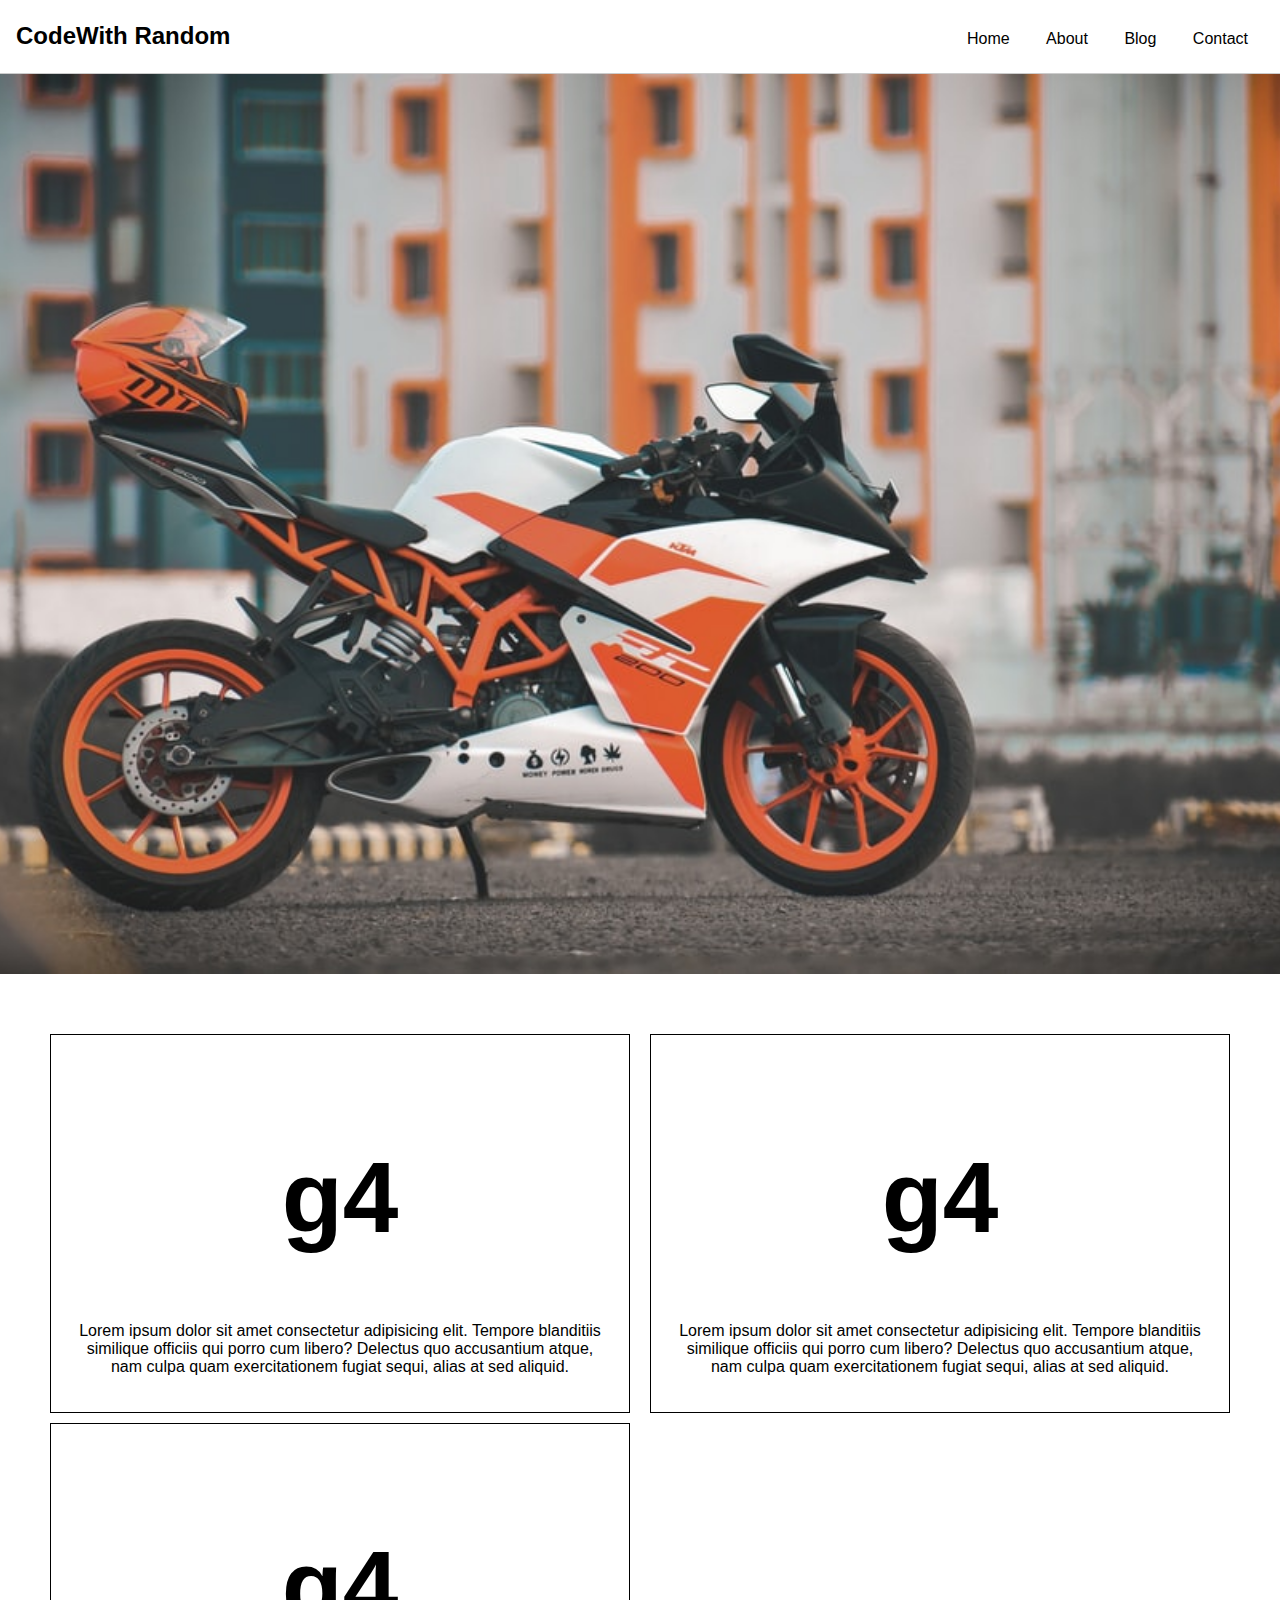
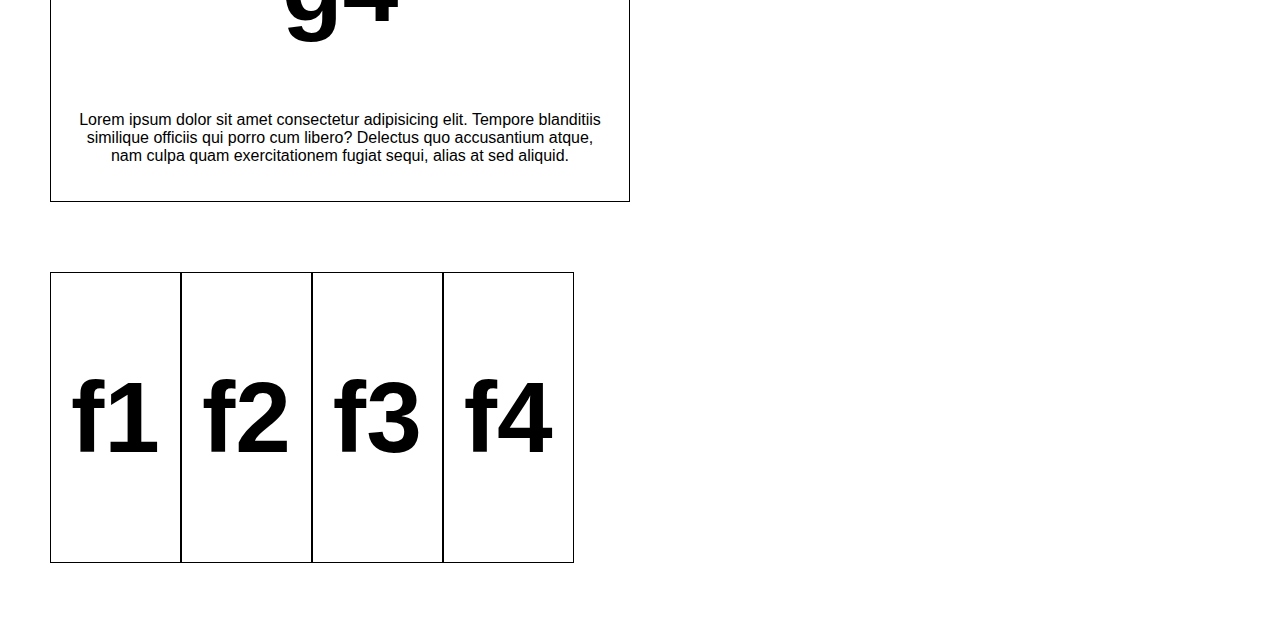
==== index.html @ 4f77e9b8 "initials" ====
<!DOCTYPE html>
<html lang="en">
<head>
    <meta charset="UTF-8">
    <meta http-equiv="X-UA-Compatible" content="IE=edge">
    <meta name="viewport" content="width=device-width, initial-scale=1.0">
    <title>ark studio</title>
    <link rel="stylesheet" href="style.css">
</head>
<body>

    <section class="header-data">
        <header class="site-header">  
            <div class="site-identity">  
             <h1><a href="#">CodeWith Random</a></h1>  
            </div>   
            <nav class="site-navigation">  
             <ul class="nav">  
              <li><a href="#">Home</a></li>   
              <li><a href="#">About</a></li>   
              <li><a href="#">Blog</a></li>  
              <li><a href="#">Contact</a></li>   
             </ul>  
            </nav>  
           </header>
    </section>

    <section class="bg-image-data">
        <div class="bg-img"></div>
    </section>

    <section class="grid-data">
        <div class="grid-container">
            <div class="grid-item">
                <div class="grid-item-data">
                    <img src="" alt="">
                    <h1>g4</h1>
                    <p>Lorem ipsum dolor sit amet consectetur adipisicing elit. Tempore blanditiis similique officiis qui porro cum libero? Delectus quo accusantium atque, nam culpa quam exercitationem fugiat sequi, alias at sed aliquid.</p>
                </div>
            </div>
            <div class="grid-item">
                <div class="grid-item-data">
                    <img src="" alt="">
                    <h1>g4</h1>
                    <p>Lorem ipsum dolor sit amet consectetur adipisicing elit. Tempore blanditiis similique officiis qui porro cum libero? Delectus quo accusantium atque, nam culpa quam exercitationem fugiat sequi, alias at sed aliquid.</p>
                </div>
            </div>
            <div class="grid-item">
                <div class="grid-item-data">
                    <img src="" alt="">
                    <h1>g4</h1>
                    <p>Lorem ipsum dolor sit amet consectetur adipisicing elit. Tempore blanditiis similique officiis qui porro cum libero? Delectus quo accusantium atque, nam culpa quam exercitationem fugiat sequi, alias at sed aliquid.</p>
                </div>
            </div>
        </div>
    </section>


    <section>
        <div class="flex-container">
            <div class="flex-item">
                <h1>f1</h1>
            </div>
            <div class="flex-item">
                <h1>f2</h1>
            </div>
            <div class="flex-item">
                <h1>f3</h1>
            </div>
            <div class="flex-item">
                <h1>f4</h1>
            </div>
        </div>
    </section>
    
</body>
</html>
---- style.css ----
body {  
    font-family: 'Open Sans', sans-serif;  
    margin: 0;  
   }  
   a {  
    text-decoration: none;  
    color: #000;  
   }  
   a:hover{  
     color: rgb(179, 179, 179);  
   }  
   .site-header {   
    border-bottom: 1px solid #ccc;  
    padding: .5em 1em;  
    display: flex;  
    justify-content: space-between;  
    background-color: transparent;
   }  
   .site-identity h1 {  
    font-size: 1.5em;  
    margin: .6em 0;  
    display: inline-block;  
   }  
   .site-navigation ul,   
   .site-navigation li {  
    margin: 0;   
    padding: 0;  
   }  
   .site-navigation li {  
    display: inline-block;  
    margin: 1.4em 1em 1em 1em;  
   }   
   
   h1{
    font-size: 100px;
   }

   .bg-img{
    /* background-color: #ffffff; */
    background-image: url("image/bg-img.jpg");
    background-repeat: no-repeat;
    background-position: center;
    background-size: cover;
    width: 100%;
    height: 100vh;
   }

   .grid-container{
    display: grid;
    grid-template-columns: auto auto auto;
    gap : 10px 20px;
    margin: 60px 50px;
   }

   .grid-item, .flex-item{
    border: 1px solid #000;
    padding: 20px;
   }

   .grid-item-data{
    text-align: center;
   }

   .flex-container{
    display: flex;
    flex-direction: row;
    margin: 60px 50px;
    align-content: space-between;
   }

   .flex-item{
    margin: 10px 0px;
   }

   @media only screen and (max-width: 600px) {
    .grid-container{
        display: grid;
        grid-template-columns: auto;
        gap : 10px 20px;
        margin: 60px 50px;
       }

       h1{
        font-size: 10px;
       }
    
   }

   @media only screen and (min-width: 768px) {
    .grid-container{
        display: grid;
        grid-template-columns: auto auto;
        gap : 10px 20px;
        margin: 60px 50px;
       }
   }
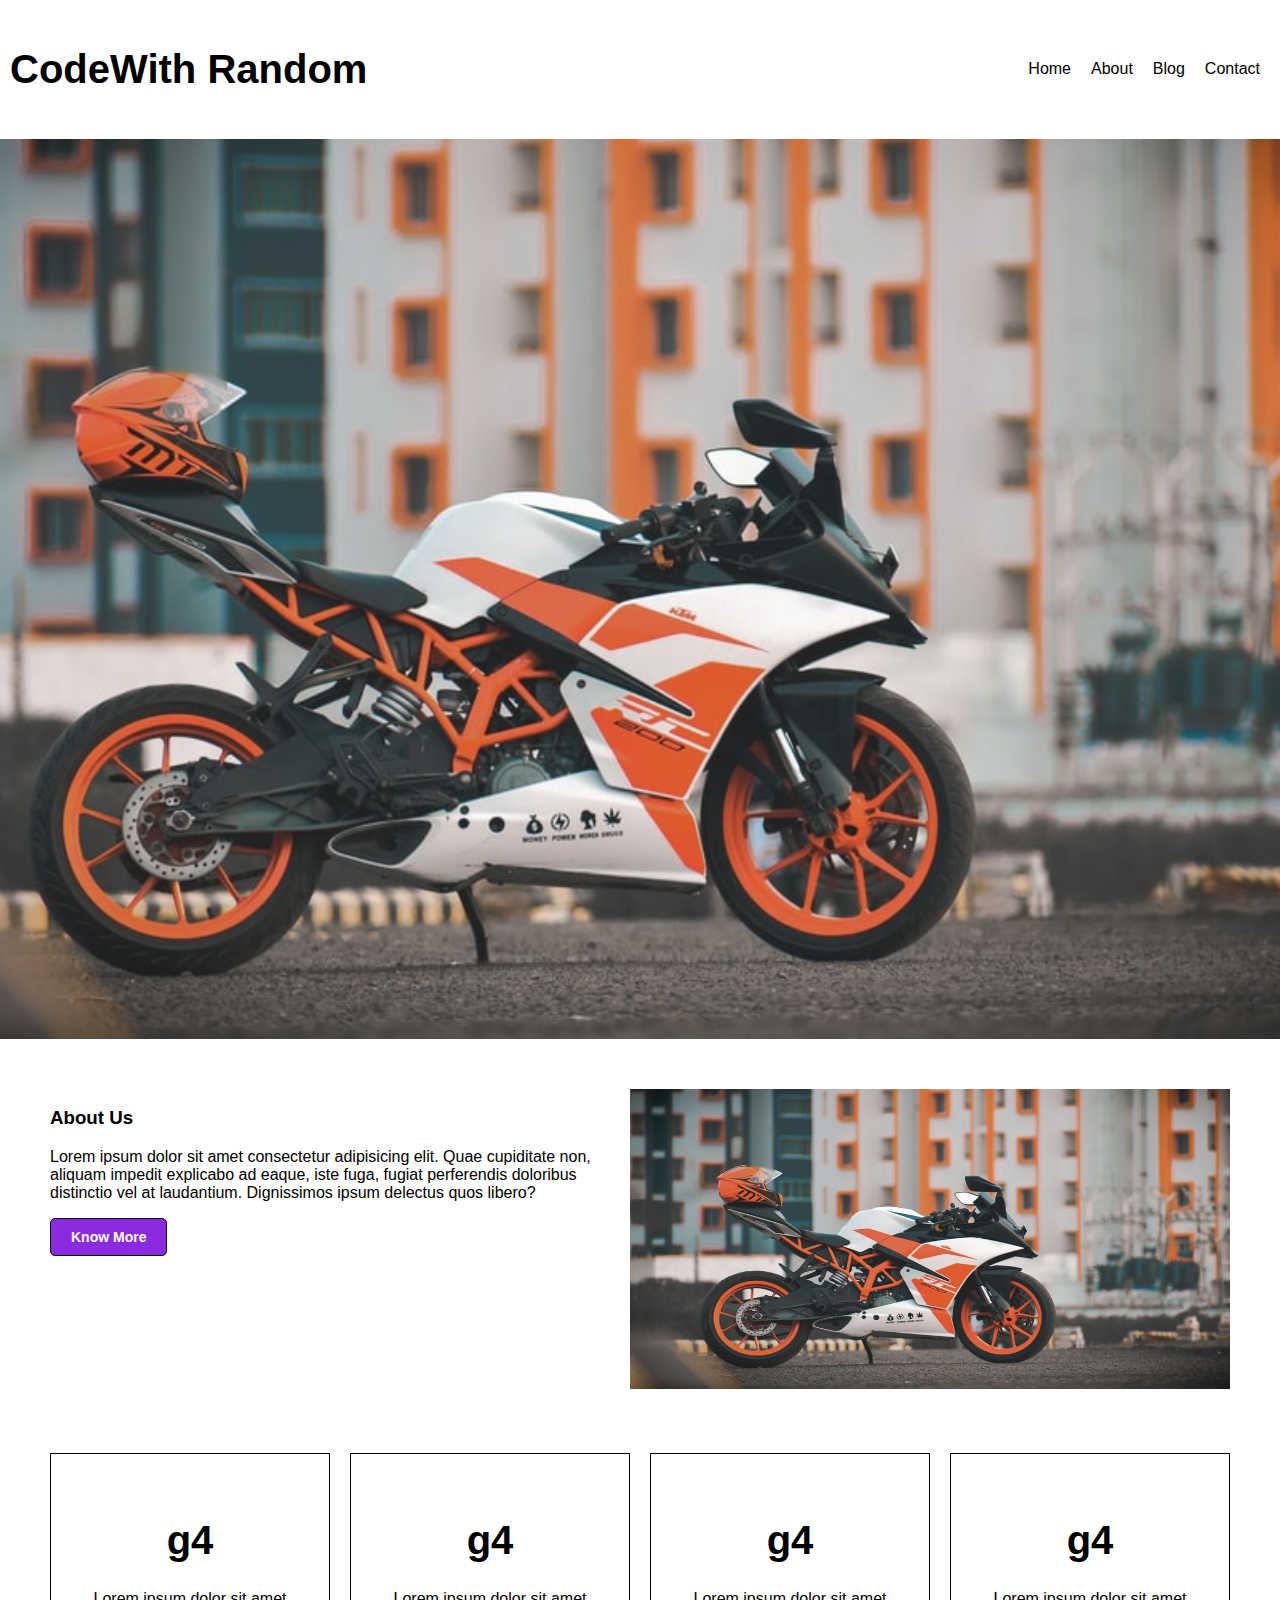
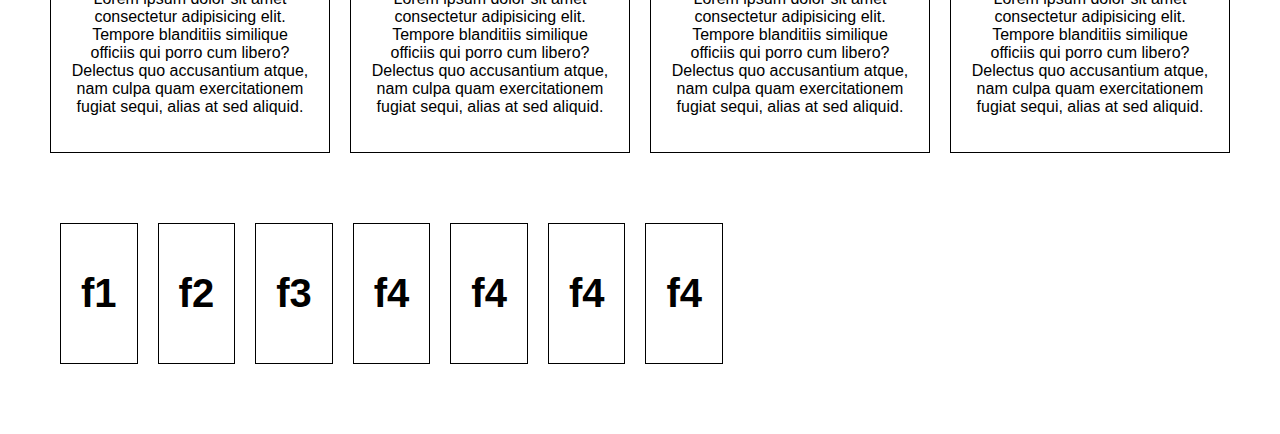
==== commit 38ba9af8: "updated-media" ====
--- a/index.html
+++ b/index.html
@@ -17,9 +17,9 @@
             <nav class="site-navigation">  
              <ul class="nav">  
               <li><a href="#">Home</a></li>   
-              <li><a href="#">About</a></li>   
-              <li><a href="#">Blog</a></li>  
-              <li><a href="#">Contact</a></li>   
+              <li><a href="#about">About</a></li>   
+              <li><a href="#blogs">Blog</a></li>  
+              <li><a href="#contact">Contact</a></li>   
              </ul>  
             </nav>  
            </header>
@@ -29,9 +29,37 @@
         <div class="bg-img"></div>
     </section>
 
-    <section class="grid-data">
+
+    <section class="about-us" id="about">
+        <div class="about-container">
+            <div class="about-text">
+                <h3>About Us</h3>
+                <p>Lorem ipsum dolor sit amet consectetur adipisicing elit. Quae cupiditate non, aliquam impedit explicabo ad eaque, iste fuga, fugiat perferendis doloribus distinctio vel at laudantium. Dignissimos ipsum delectus quos libero?</p>
+                <button class="about-btn">Know More</button>
+            </div>
+            <div class="about-img">
+                <img src="image/bg-img.jpg" class="img-about" alt="bike-img">
+            </div>
+        </div>
+    </section>
+
+    <section class="grid-data" id="blogs">
         <div class="grid-container">
             <div class="grid-item">
+                <div class="grid-item-data">
+                    <img src="" alt="">
+                    <h1>g4</h1>
+                    <p>Lorem ipsum dolor sit amet consectetur adipisicing elit. Tempore blanditiis similique officiis qui porro cum libero? Delectus quo accusantium atque, nam culpa quam exercitationem fugiat sequi, alias at sed aliquid.</p>
+                </div>
+            </div>
+            <div class="grid-item start-with">
+                <div class="grid-item-data">
+                    <img src="" alt="">
+                    <h1>g4</h1>
+                    <p>Lorem ipsum dolor sit amet consectetur adipisicing elit. Tempore blanditiis similique officiis qui porro cum libero? Delectus quo accusantium atque, nam culpa quam exercitationem fugiat sequi, alias at sed aliquid.</p>
+                </div>
+            </div>
+            <div class="grid-item ">
                 <div class="grid-item-data">
                     <img src="" alt="">
                     <h1>g4</h1>
@@ -45,18 +73,29 @@
                     <p>Lorem ipsum dolor sit amet consectetur adipisicing elit. Tempore blanditiis similique officiis qui porro cum libero? Delectus quo accusantium atque, nam culpa quam exercitationem fugiat sequi, alias at sed aliquid.</p>
                 </div>
             </div>
-            <div class="grid-item">
-                <div class="grid-item-data">
-                    <img src="" alt="">
-                    <h1>g4</h1>
-                    <p>Lorem ipsum dolor sit amet consectetur adipisicing elit. Tempore blanditiis similique officiis qui porro cum libero? Delectus quo accusantium atque, nam culpa quam exercitationem fugiat sequi, alias at sed aliquid.</p>
-                </div>
-            </div>
+<!-- 
+            <div class="grid-item more-grids">
+                    <div class="need-bb">
+                        <h1>g4</h1>
+                        <button>submit</button>
+                    </div>
+                    <div class="need-bb">
+                        <h1>g4</h1>
+                    </div>
+                    <div class="need-bb">
+                        <h1>g4</h1>
+                    </div> 
+                    <div class="need-bb">
+                        <h1>g4</h1>
+                    </div>
+            </div> -->
+
+
         </div>
     </section>
 
 
-    <section>
+    <section id="contact">
         <div class="flex-container">
             <div class="flex-item">
                 <h1>f1</h1>
@@ -70,6 +109,15 @@
             <div class="flex-item">
                 <h1>f4</h1>
             </div>
+            <div class="flex-item">
+                <h1>f4</h1>
+            </div>
+            <div class="flex-item">
+                <h1>f4</h1>
+            </div>
+            <div class="flex-item">
+                <h1>f4</h1>
+            </div>
         </div>
     </section>
     
--- a/style.css
+++ b/style.css
@@ -2,40 +2,31 @@
     font-family: 'Open Sans', sans-serif;  
     margin: 0;  
    }  
-   a {  
-    text-decoration: none;  
-    color: #000;  
-   }  
-   a:hover{  
-     color: rgb(179, 179, 179);  
-   }  
-   .site-header {   
-    border-bottom: 1px solid #ccc;  
-    padding: .5em 1em;  
-    display: flex;  
-    justify-content: space-between;  
-    background-color: transparent;
-   }  
-   .site-identity h1 {  
-    font-size: 1.5em;  
-    margin: .6em 0;  
-    display: inline-block;  
-   }  
-   .site-navigation ul,   
-   .site-navigation li {  
-    margin: 0;   
-    padding: 0;  
-   }  
-   .site-navigation li {  
-    display: inline-block;  
-    margin: 1.4em 1em 1em 1em;  
-   }   
-   
-   h1{
-    font-size: 100px;
+
+   .site-header{
+    background-color: white;
+    padding: 20px 10px;
+    display: flex;
+    justify-content: space-between;
+    align-items: center;
    }
 
-   .bg-img{
+   ul{
+    display: flex;
+    justify-content: space-between;
+    list-style-type: none;
+   }
+
+   li{
+    padding: 0px 10px;
+   }
+
+   a{
+    text-decoration: none;
+    color: black;
+   }
+
+   .bg-img  {
     /* background-color: #ffffff; */
     background-image: url("image/bg-img.jpg");
     background-repeat: no-repeat;
@@ -45,21 +36,40 @@
     height: 100vh;
    }
 
+   .about-container{
+    display: grid;
+    grid-template-columns: auto auto;
+    margin: 50px;
+   }
+
+   .img-about{
+    width: 600px;
+    height: 300px;
+   }
+
    .grid-container{
     display: grid;
-    grid-template-columns: auto auto auto;
-    gap : 10px 20px;
+    grid-template-columns: auto auto auto auto;
+    grid-gap : 10px 20px;
     margin: 60px 50px;
    }
 
-   .grid-item, .flex-item{
+   .grid-item, .flex-item, .need-bb{
     border: 1px solid #000;
     padding: 20px;
+    text-align: center;
    }
 
    .grid-item-data{
-    text-align: center;
+    /* text-align: center; */
    }
+
+   /* .more-grids{
+    display: grid;
+    grid-template-columns: auto auto;
+    grid-gap : 10px 20px;
+
+   } */
 
    .flex-container{
     display: flex;
@@ -69,29 +79,83 @@
    }
 
    .flex-item{
-    margin: 10px 0px;
+    margin: 10px 10px;
    }
 
-   @media only screen and (max-width: 600px) {
+   h1{
+    font-size: 40px;
+   }
+
+   button{
+    border: 1px solid #000;
+    background-color: blueviolet;
+    color: white;
+    border-radius: 5px;
+    padding: 10px 20px;
+    font-size: 14px;
+    font-weight: 600;
+   }
+
+   button:hover{
+    background-color: aqua;
+    color: #000;
+   }
+
+   /* //mobile-view */
+   @media only screen and (max-width: 768px) {
     .grid-container{
-        display: grid;
         grid-template-columns: auto;
-        gap : 10px 20px;
-        margin: 60px 50px;
+       }
+
+       .grid-item, .flex-item{
+        border: 1px solid red;
        }
 
        h1{
-        font-size: 10px;
+        font-size: 20px;
+       }
+
+       button{
+        background-color: blue;
+       }
+
+       .flex-container{
+        flex-wrap: wrap;
        }
     
    }
 
-   @media only screen and (min-width: 768px) {
+   /* iPads in both orientations */
+@media only screen and (min-device-width: 768px) and (max-device-width: 1024px) {
+    .grid-container{
+        grid-template-columns: auto auto;
+       }
+}
+
+
+   /* @media only screen and (min-width: 768px) {
     .grid-container{
         display: grid;
         grid-template-columns: auto auto;
         gap : 10px 20px;
         margin: 60px 50px;
        }
-   } 
+   }  */
 
+
+   .text-green{
+    color: red;
+   }
+
+   .text-blue{
+    color: blue;
+   }
+
+
+   .bg-apply{
+    background-image: url('image/bg-img.jpg');
+    background-position: center;
+    background-repeat: no-repeat;
+    background-size: cover;
+    height: 100vh;
+   }